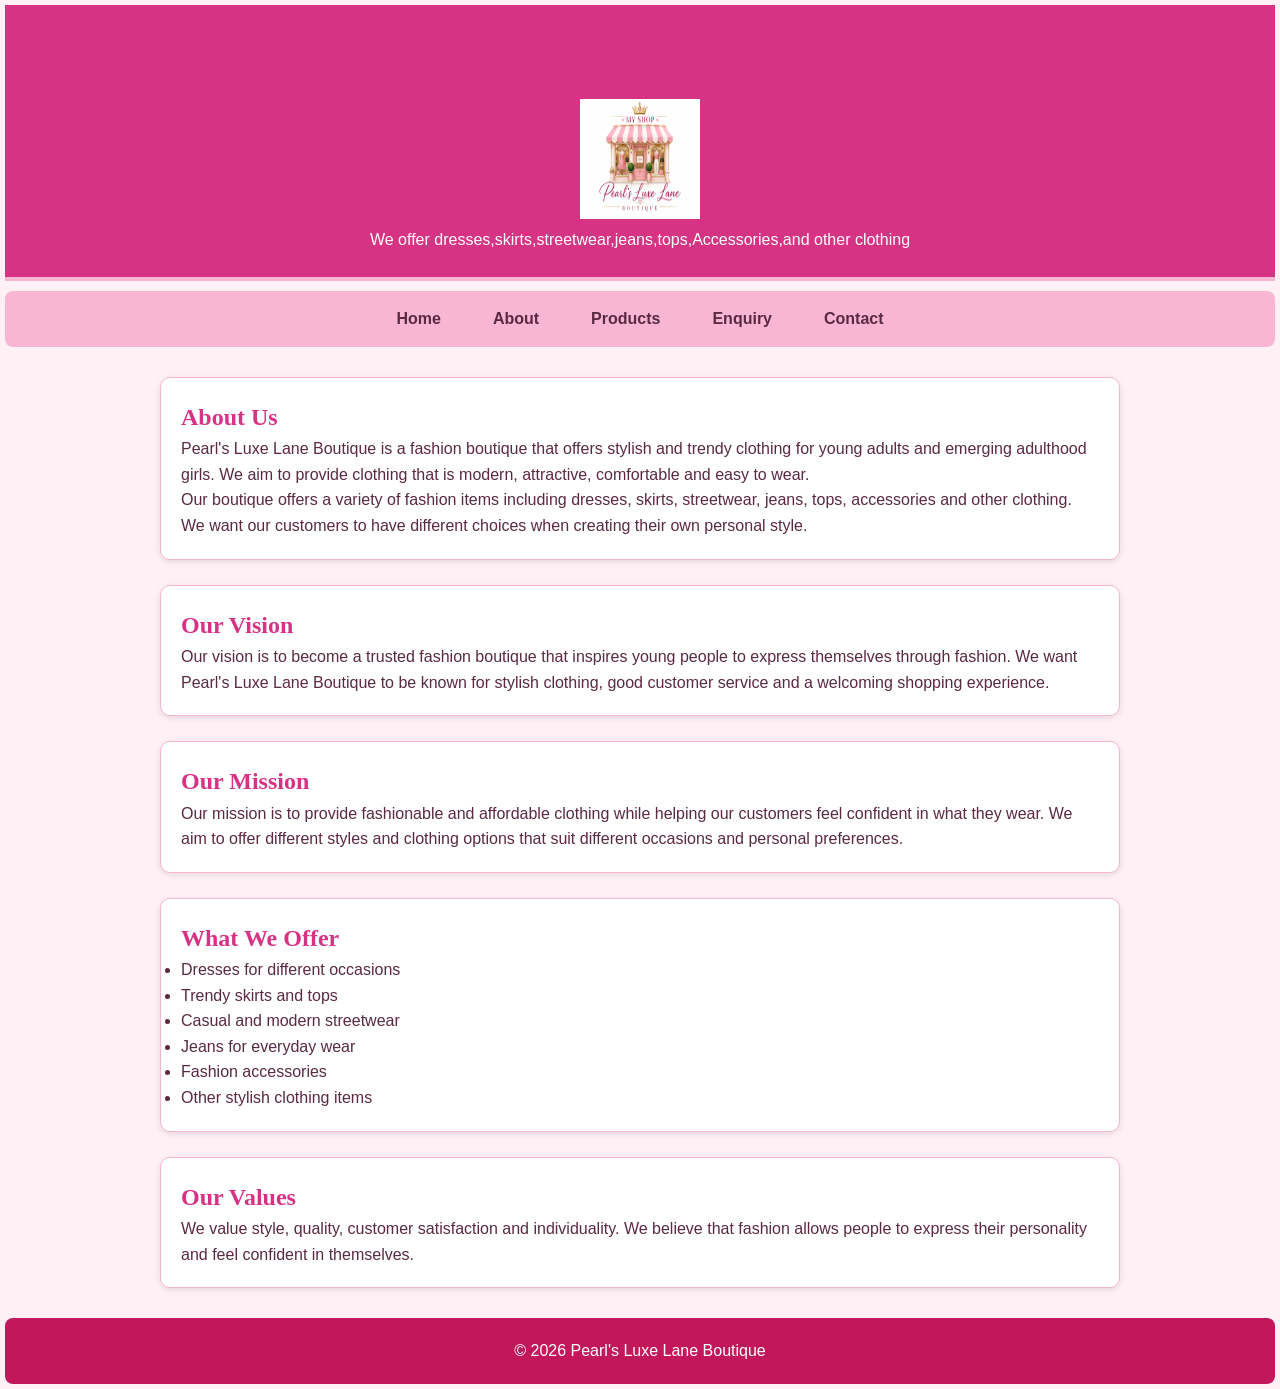
==== about.html @ 54d0f915 "Final website updates" ====
<!DOCTYPE html>
<html lang="en">
<head>
    <meta charset="UTF-8">
    <meta name="viewport" content="width=device-width, initial-scale=1.0">
    <title>About - Pearl's Luxe Lane Boutique</title>
    <link rel="stylesheet"href="css/style.css">
</head>

<body>

    <!-- Store name -->
    <header>
        <h1>Pearl's Luxe Lane Boutique</h1>
        <img src="images/logo.jpg"
        alt="Pearl's Luxe Lane Boutique store logo"
        class="shop-logo">

        <p> We offer dresses,skirts,streetwear,jeans,tops,Accessories,and other clothing
        </p>

    </header>

    <!-- Page links -->
    <nav>
<ul>
        <li><a href="index.html">Home</a></li>
        <li><a href="about.html">About</a></li>
        <li><a href="products.html">Products</a></li>
        <li><a href="enquiry.html">Enquiry</a></li>
        <li><a href="contact.html">Contact</a></li>
    </ul>

       
        
    </nav>

    <!-- About the boutique -->
    
         <main>
    <section>
        <h2>About Us</h2>

        <p>
            Pearl's Luxe Lane Boutique is a fashion boutique that offers
            stylish and trendy clothing for young adults and emerging
            adulthood girls. We aim to provide clothing that is modern,
            attractive, comfortable and easy to wear.
        </p>

        <p>
            Our boutique offers a variety of fashion items including
            dresses, skirts, streetwear, jeans, tops, accessories and
            other clothing. We want our customers to have different
            choices when creating their own personal style.
        </p>
    </section>

    <section>
        <h2>Our Vision</h2>

        <p>
            Our vision is to become a trusted fashion boutique that
            inspires young people to express themselves through fashion.
            We want Pearl's Luxe Lane Boutique to be known for stylish
            clothing, good customer service and a welcoming shopping
            experience.
        </p>
    </section>

    <section>
        <h2>Our Mission</h2>

        <p>
            Our mission is to provide fashionable and affordable clothing
            while helping our customers feel confident in what they wear.
            We aim to offer different styles and clothing options that
            suit different occasions and personal preferences.
        </p>
    </section>

    <section>
        <h2>What We Offer</h2>

        <ul>
            <li>Dresses for different occasions</li>
            <li>Trendy skirts and tops</li>
            <li>Casual and modern streetwear</li>
            <li>Jeans for everyday wear</li>
            <li>Fashion accessories</li>
            <li>Other stylish clothing items</li>
        </ul>
    </section>

    <section>
        <h2>Our Values</h2>

        <p>
            We value style, quality, customer satisfaction and
            individuality. We believe that fashion allows people to
            express their personality and feel confident in themselves.
        </p>
    </section>
</main>

    <!-- Copyright -->
    <footer>
        <p>© 2026 Pearl's Luxe Lane Boutique</p>
    </footer>

</body>
</html>
---- css/style.css ----
/* Pearl's Luxe Lane Boutique - External CSS */

/*CSS Reset*/
* {
    margin: 0;
    padding: 0;
    box-sizing: border-box;
}

/* Basic page style */
body {
    font-family: Arial, sans-serif;
    color: #5a2942;
    background-color: #fff0f5;
    padding: 5px;
    font-size: 1rem;
    line-height: 1.6;
}

/* Headings */
h1,
h2,
h3 {
    font-family: Georgia, serif;
    color: #d63384;
}

/* Header */
header {
    background-color: #d63384;
    color: white;
    text-align: center;
    padding: 25px;
    border-bottom: 4px solid #f8b6d2;
}

header img {
    width: 120px;
    height: 120px;
    border-radius: 0;
}

header h1 {
    margin-bottom: 5px;
    font-size: 2.5rem;
}

/* Navigation */
nav {
    background-color: #f8b6d2;
    padding: 15px;
    text-align: center;
    margin-top: 10px;
    border-radius: 8px;
}

nav ul {
    display: flex;
    justify-content: center;
    align-items: center;
    gap: 20px;
    list-style: none;
    padding: 0;
    margin: 0;
}

nav a {
    color: #5a2942;
    text-decoration: none;
    font-weight: bold;
    padding: 0.5em 1em;
    border-radius: 5px;
    transition: 0.3s;
}

nav a:hover {
    background-color: #d63384;
    color: white;
}

nav a:focus {
    outline: 3px solid #c2185b;
    outline-offset: 3px;
}

/* Main content */
main {
    max-width: 1000px;
    margin: 30px auto;
    padding: 0 20px;
}

/* Sections */
section {
    margin-bottom: 25px;
    padding: 20px;
    background-color: white;
    border: 1px solid #f8b6d2;
    border-radius: 10px;
    box-shadow: 0 2px 6px rgba(0, 0, 0, 0.10);
}

/* Images */
img {
    max-width: 100%;
    height: auto;
}

/* Links */
a {
    color: #c2185b;
}

/* Forms */
form {
    background-color: white;
    padding: 25px;
    border: 2px solid #f8b6d2;
    border-radius: 10px;
    box-shadow: 0 3px 8px rgba(0, 0, 0, 0.10);
}

input,
textarea,
select {
    padding: 10px;
    margin-top: 5px;
    border: 1px solid #d63384;
    border-radius: 5px;
    font-size: 1rem;
}

textarea {
    resize: vertical;
}

label {
    font-weight: bold;
}

/* Button */
button {
    background-color: #d63384;
    color: white;
    padding: 12px 25px;
    border: none;
    border-radius: 5px;
    font-size: 1rem;
    cursor: pointer;
    transition: 0.3s;
}

button:hover {
    background-color: #c2185b;
}

button:active {
    transform: scale(0.95);
}

/* Footer */
footer {
    background-color: #c2185b;
    color: white;
    text-align: center;
    padding: 20px;
    border-radius: 8px;
}

/* Tablet */
@media (max-width: 768px) {
    nav ul {
        flex-direction: column;
        gap: 10px;
    }

    .products{
        grid-template-columns: repeat(2, 1fr);
    }

    header h1 {
        font-size: 2rem;
    }

    main {
        padding: 0 10px;
    }
}
/* Products */
.products {
    display: grid;
    grid-template-columns: repeat(3, 1fr);
    gap: 20px;
}

.products article {
    background-color: #fff0f5;
    padding: 15px;
    border: 1px solid #f8b6d2;
    border-radius: 8px;
    text-align: center;
}

.products img {
    width: 100%;
    max-width: 300px;
    height: auto;
    border-radius: 8px;
}

/* Mobile */
@media (max-width: 480px) {
    .products {
        grid-template-columns: 1fr;
    }

    header h1 {
        font-size: 1.7rem;
    }

    header {
        padding: 15px;
    }

    header img {
        width: 90px;
    }

    form {
        padding: 15px;
    }

    footer {
        font-size: 0.9rem;
        padding: 15px;
    }
}
/* Services layout */
.services {
    display: grid;
    grid-template-columns: repeat(3, 1fr);
    gap: 20px;
    margin-top: 30px;
}

.service {
    padding: 20px;
    text-align: center;
    border-radius: 10px;
    background-color: #f8b6d2;
}

/* Responsive services */
@media (max-width: 768px) {
    .services {
        grid-template-columns: repeat(2, 1fr);
    }
}

@media (max-width: 480px) {
    .services {
        grid-template-columns: 1fr;
    }
}
.services-grid-wrapper {
    display: grid;
    grid-template-columns: 1fr 1fr;
    gap: 20px;
}

.services-card {
    padding: 20px;
}
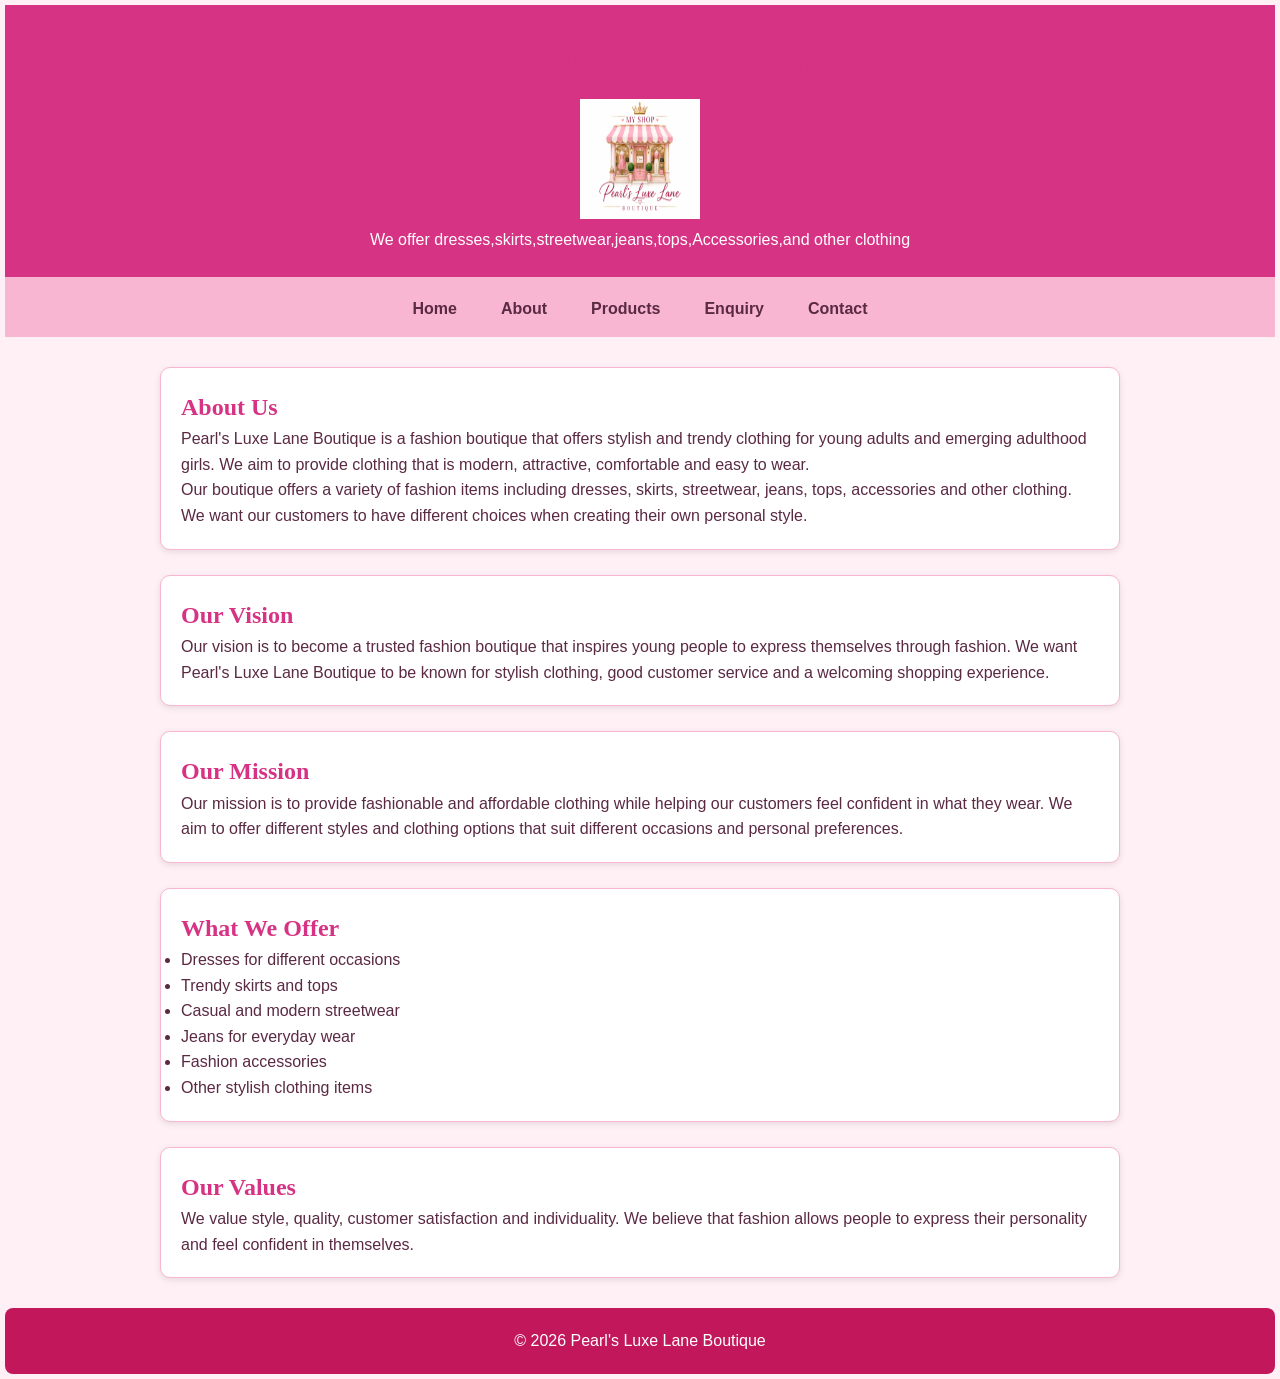
==== commit c44a59ee: "Fix GitHub Pages website folder structure" ====
--- a/about.html
+++ b/about.html
@@ -2,10 +2,14 @@
 <html lang="en">
 <head>
     <meta charset="UTF-8">
-    <meta name="viewport" content="width=device-width, initial-scale=1.0">
+    <meta name="viewport" 
+    content="width=device-width, initial-scale=1.0">
     <title>About - Pearl's Luxe Lane Boutique</title>
-    <link rel="stylesheet"href="css/style.css">
+    <meta name="description"
+     content="Learn more about Pearl's Luxe Lane Boutique, our vision, mission and values.">
+    <link rel="stylesheet" href="css/style.css">
 </head>
+
 
 <body>
 
--- a/css/style.css
+++ b/css/style.css
@@ -49,9 +49,6 @@
 nav {
     background-color: #f8b6d2;
     padding: 15px;
-    text-align: center;
-    margin-top: 10px;
-    border-radius: 8px;
 }
 
 nav ul {
@@ -64,19 +61,24 @@
     margin: 0;
 }
 
+nav li {
+    margin: 0;
+}
+
 nav a {
     color: #5a2942;
     text-decoration: none;
     font-weight: bold;
-    padding: 0.5em 1em;
+    padding: 8px 12px;
     border-radius: 5px;
-    transition: 0.3s;
 }
 
 nav a:hover {
     background-color: #d63384;
     color: white;
 }
+
+
 
 nav a:focus {
     outline: 3px solid #c2185b;
@@ -271,3 +273,120 @@
 .services-card {
     padding: 20px;
 }
+
+nav ul {
+    display: flex;
+    flex-direction: row;
+    justify-content: center;
+    align-items: center;
+    gap: 20px;
+    list-style: none;
+    margin: 0;
+    padding: 0;
+}
+
+nav li {
+    display: inline-block;
+}
+
+
+/* PRODUCT IMAGE LIGHTBOX */
+
+#product-lightbox {
+    display: none;
+    position: fixed;
+    z-index: 1000;
+    top: 0;
+    left: 0;
+    width: 100%;
+    height: 100%;
+    background-color: rgba(0, 0, 0, 0.8);
+    justify-content: center;
+    align-items: center;
+    padding: 20px;
+    box-sizing: border-box;
+}
+
+.lightbox-content {
+    background-color: white;
+    padding: 20px;
+    border-radius: 12px;
+    text-align: center;
+    max-width: 600px;
+    width: 100%;
+}
+
+#lightbox-image {
+    max-width: 100%;
+    max-height: 70vh;
+    object-fit: contain;
+}
+
+#close-lightbox {
+    display: block;
+    margin: 0 0 15px auto;
+    padding: 8px 14px;
+    background-color: #5a2942;
+    color: white;
+    border: none;
+    border-radius: 6px;
+    cursor: pointer;
+}
+
+#lightbox-caption {
+    color: #5a2942;
+    margin-top: 10px;
+}
+
+/* CONTACT FORM AND INPUT STYLING */
+
+form label {
+    display: block;
+    margin-top: 12px;
+    margin-bottom: 5px;
+}
+
+form input,
+form textarea,
+form select {
+    display: block;
+    width: 100%;
+    margin-bottom: 15px;
+}
+
+/* PRODUCT DETAILS */
+
+.product-details {
+    margin-top: 10px;
+    padding: 12px;
+    background-color: #fff0f5;
+    border-radius: 8px;
+}
+
+/* BUTTON SPACING */
+
+form button {
+    margin-top: 10px;
+}
+
+/* LIGHTBOX MOBILE SUPPORT */
+
+@media (max-width: 480px) {
+    .lightbox-content {
+        padding: 12px;
+    }
+
+    #close-lightbox {
+        padding: 8px 12px;
+    }
+
+    #lightbox-image {
+        max-height: 60vh;
+    }
+
+    iframe {
+        max-width: 100%;
+        height: 300px;
+    }
+}
+
